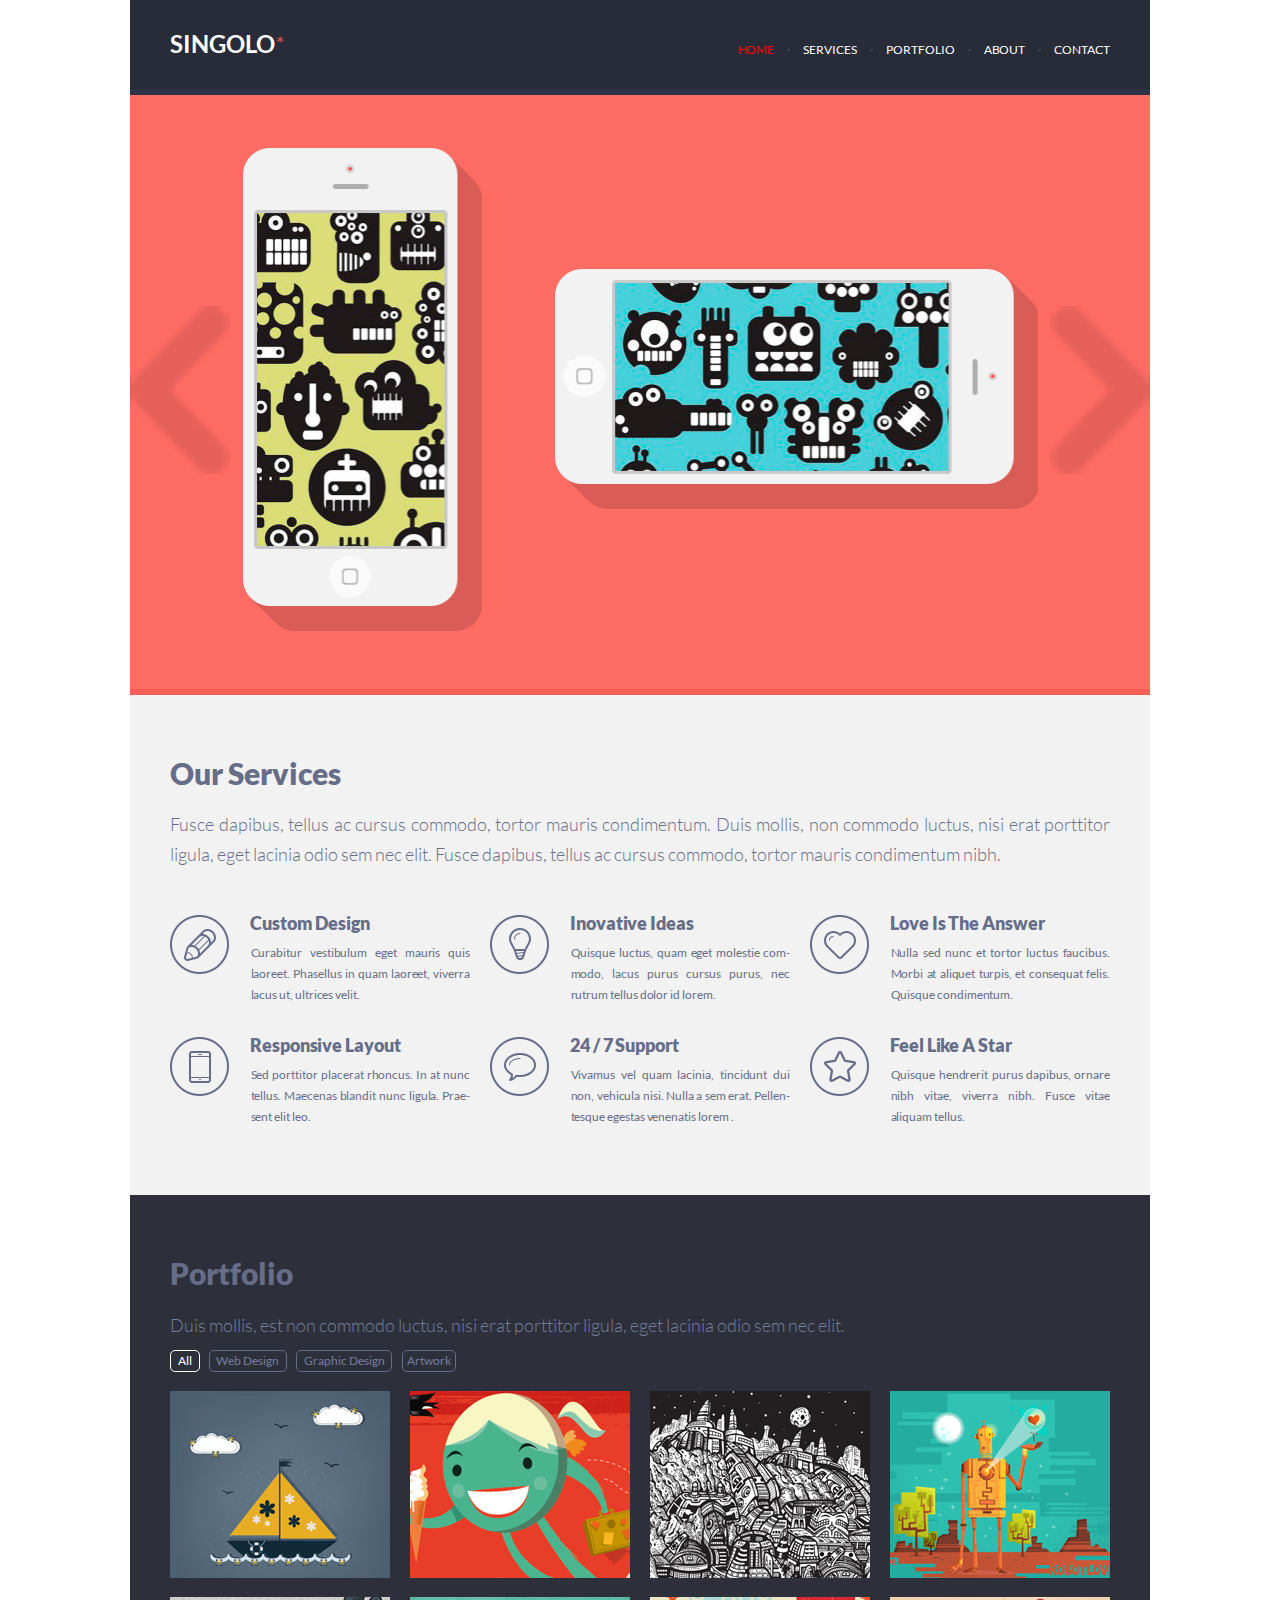
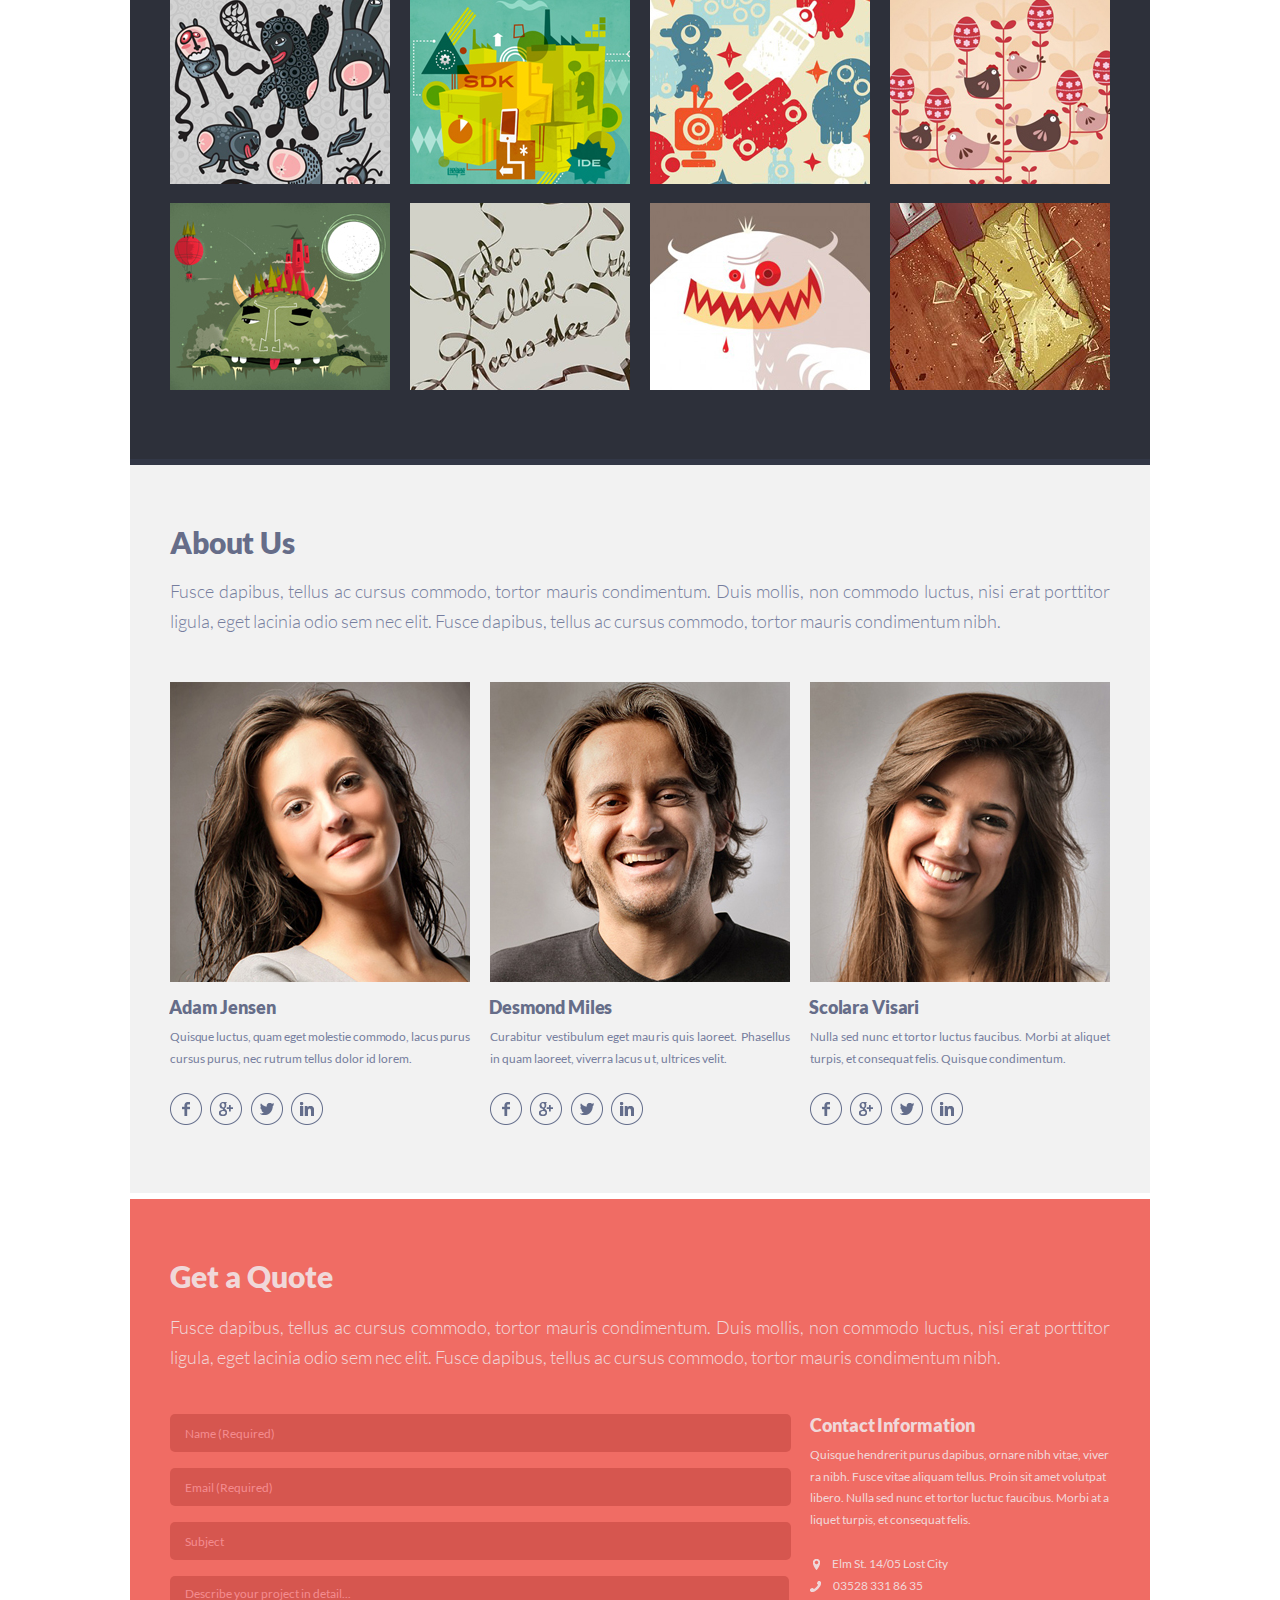
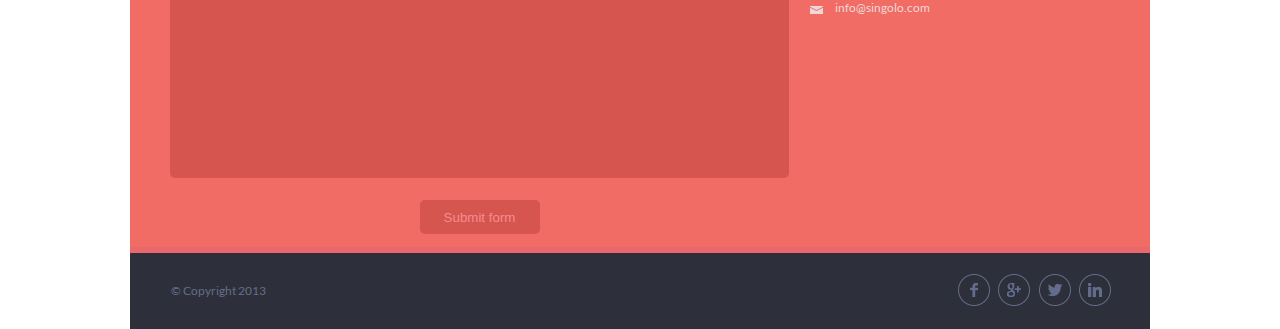
==== index.html @ 957ad452 "feat: add turn off screens" ====
<!doctype html>
<html lang="en">
<head>
    <meta charset="UTF-8">
    <meta name="viewport"
          content="width=device-width, user-scalable=no, initial-scale=1.0, maximum-scale=1.0, minimum-scale=1.0">
    <meta http-equiv="X-UA-Compatible" content="ie=edge">
    <link rel="stylesheet" href="style.css">
    <title>Singolo</title>
</head>
<body>
<header id="home">
    <div class="header__wrapper">
        <div class="header__logo">
            <a href="#">
                <h1>SINGOLO</h1>
            </a>
            <span class="header__logoAccent">*</span>
        </div>
        <div id="header_menu" class="header__menu">
            <div class="header__item">
                <a class="header__link header__active" href="#home">
                    HOME
                </a>
            </div>
            <div class="header__separator">·</div>

            <div class="header__item ">
                <a class="header__link" href="#services">SERVICES</a>
            </div>

            <div class="header__separator">·</div>

            <div class="header__item">
                <a class="header__link" href="#portfolio">PORTFOLIO</a>
            </div>

            <div class="header__separator">·</div>

            <div class="header__item">
                <a class="header__link" href="#about">ABOUT</a>
            </div>

            <div class="header__separator">·</div>

            <div class="header__item">
                <a class="header__link" href="#contact">CONTACT</a>
            </div>

        </div>
    </div>
</header>
<div id="slider" class="slider">
    <div class="slider__wrapper">
        <div class="slider__arrow">
            <img src="assets/images/arrow.svg" alt="arrow-left"/>
        </div>

        <div id="slider__phones" class="slider__content">
            <div id="phone1" class="slider_phone1-Area"></div>
            <div class="slider__iphone-vertical"></div>
            <div id="blackScreen1"></div>
            <div id="phone2" class="slider_phone2-Area"></div>
            <div class="slider__iphone-horizontal"></div>
            <div id="blackScreen2"></div>
        </div>

        <div class="slider2__content" style="display: none">
            <div class="slider2__phones"></div>
        </div>


        <div class="slider__arrow arrow-right">
            <img src="assets/images/arrow.svg" alt="arrow-right"/>
        </div>
    </div>
</div>

<div id="services" class="content">
    <div class="content__wrapper">
        <div class="content__info">
            <div class="content__info-title">
                Our Services
            </div>
            <div class="content__info-description">
                Fusce dapibus, tellus ac cursus commodo, tortor mauris condimentum. Duis mollis, non commodo luctus,
                nisi erat porttitor ligula, eget lacinia odio sem nec elit. Fusce dapibus, tellus ac cursus commodo,
                tortor mauris condimentum nibh.
            </div>
        </div>
        <div class="content__info-separator"></div>
        <div class="content__services">
            <div class="service__card">
                <div class="service__card-logo"><img src="assets/images/pencil.png"></div>
                <div class="service__card-content">
                    <div class="service__card-caption">Custom Design</div>
                    <div class="service__card-text">Curabitur vestibulum eget mauris quis laoreet. Phasellus in quam
                        laoreet, viverra lacus ut, ultrices velit.
                    </div>
                </div>
            </div>
            <div class="service__card">
                <div class="service__card-logo"><img src="assets/images/lamp.png"></div>
                <div class="service__card-content">
                    <div class="service__card-caption">Inovative Ideas</div>
                    <div class="service__card-text">Quisque luctus, quam eget molestie com-modo, lacus purus cursus
                        purus, nec rutrum tellus dolor id lorem.
                    </div>
                </div>
            </div>
            <div class="service__card">
                <div class="service__card-logo"><img src="assets/images/heart.png"></div>
                <div class="service__card-content">
                    <div class="service__card-caption">Love Is The Answer</div>
                    <div class="service__card-text">Nulla sed nunc et tortor luctus faucibus. Morbi at aliquet turpis,
                        et consequat felis. Quisque condimentum.
                    </div>
                </div>
            </div>
        </div>
        <div class="content__service-separator"></div>
        <div class="content__services">
            <div class="service__card">
                <div class="service__card-logo"><img src="assets/images/phone.png"></div>
                <div class="service__card-content">
                    <div class="service__card-caption">Responsive Layout</div>
                    <div class="service__card-text">Sed porttitor placerat rhoncus. In at nunc tellus. Maecenas blandit
                        nunc ligula. Prae-sent elit leo.
                    </div>
                </div>
            </div>

            <div class="service__card">
                <div class="service__card-logo"><img src="assets/images/bubble.png"></div>
                <div class="service__card-content">
                    <div class="service__card-caption">24 / 7 Support</div>
                    <div class="service__card-text">Vivamus vel quam lacinia, tincidunt dui non, vehicula nisi. Nulla a
                        sem erat. Pellen-tesque egestas venenatis lorem .
                    </div>
                </div>
            </div>

            <div class="service__card">
                <div class="service__card-logo"><img src="assets/images/star.png"></div>
                <div class="service__card-content">
                    <div class="service__card-caption"> Feel Like A Star</div>
                    <div class="service__card-text">Quisque hendrerit purus dapibus, ornare nibh vitae, viverra nibh.
                        Fusce vitae aliquam tellus.
                    </div>
                </div>
            </div>
        </div>
    </div>
</div>
<section id="portfolio" class="portfolio">
    <div class="portfolio__wrapper">
        <div class="portfolio__title">Portfolio</div>
        <div class="portfolio__subtitle">Duis mollis, est non commodo luctus, nisi erat porttitor ligula, eget lacinia
            odio sem nec elit.
        </div>
        <div class="portfolio__filters">
            <div class="portfolio__button button-active">All</div>
            <div class="portfolio__button">Web Design</div>
            <div class="portfolio__button">Graphic Design</div>
            <div class="portfolio__button button_artwork">Artwork</div>
        </div>
        <div class="portfolio__works">
            <img src="./assets/images/portfolio/1.jpg" alt="1" class="portfolio__image">
            <img src="./assets/images/portfolio/2.jpg" alt="2" class="portfolio__image">
            <img src="./assets/images/portfolio/3.jpg" alt="3" class="portfolio__image">
            <img src="./assets/images/portfolio/4.jpg" alt="4" class="portfolio__image">
            <img src="./assets/images/portfolio/5.jpg" alt="5" class="portfolio__image">
            <img src="./assets/images/portfolio/6.jpg" alt="6" class="portfolio__image">
            <img src="./assets/images/portfolio/7.jpg" alt="7" class="portfolio__image">
            <img src="./assets/images/portfolio/8.jpg" alt="8" class="portfolio__image">
            <img src="./assets/images/portfolio/9.jpg" alt="9" class="portfolio__image">
            <img src="./assets/images/portfolio/10.jpg" alt="10" class="portfolio__image">
            <img src="./assets/images/portfolio/11.jpg" alt="11" class="portfolio__image">
            <img src="./assets/images/portfolio/12.jpg" alt="12" class="portfolio__image">
        </div>
    </div>
</section>
<section id="about" class="about">
    <div class="about__wrapper">
        <div class="about__title"> About Us</div>
        <div class="about__subtitle"> Fusce dapibus, tellus ac cursus commodo, tortor mauris condimentum. Duis mollis,
            non commodo luctus, nisi erat porttitor ligula, eget lacinia odio sem nec elit. Fusce dapibus, tellus ac
            cursus commodo, tortor mauris condimentum nibh.
        </div>
        <div class="about__employees">
            <div class="about__employee">
                <img src="./assets/images/employees/adam.jpg" alt="" class="about__employee-photo">
                <div class="about__employee-name">Adam Jensen</div>
                <div class="about__employee-description">Quisque luctus, quam eget molestie commodo, lacus purus <span
                        class="second-line"> cursus purus, nec rutrum tellus dolor id lorem.</span></div>
                <div class="about__employee-social">
                    <div>
                        <img src="./assets/images/social-icons/Facebook.png" alt="facebook-icon" class="social-icon">
                        <img src="./assets/images/social-icons/Google.png" alt="google-icon" class="social-icon">
                        <img src="./assets/images/social-icons/Twitter.png" alt="twitter-icon" class="social-icon">
                        <img src="./assets/images/social-icons/LinkedIn.png" alt="linkedIn-icon" class="social-icon">
                    </div>
                </div>
            </div>
            <div class="about__employee">
                <img src="./assets/images/employees/desmond.jpg" alt="" class="about__employee-photo">
                <div class="about__employee-name">Desmond Miles</div>
                <div class="about__employee-description">
                    <span>Curabitur vestibulum eget mauris quis laoreet. Phasellus</span> <span class="second-line">in quam laoreet, viverra lacus ut, ultrices velit.</span>
                </div>
                <div class="about__employee-social">
                    <div>
                        <img src="./assets/images/social-icons/Facebook.png" alt="facebook-icon" class="social-icon">
                        <img src="./assets/images/social-icons/Google.png" alt="google-icon" class="social-icon">
                        <img src="./assets/images/social-icons/Twitter.png" alt="twitter-icon" class="social-icon">
                        <img src="./assets/images/social-icons/LinkedIn.png" alt="linkedIn-icon" class="social-icon">
                    </div>
                </div>
            </div>
            <div class="about__employee">
                <img src="./assets/images/employees/scolara.jpg" alt="" class="about__employee-photo">
                <div class="about__employee-name">Scolara Visari</div>
                <div class="about__employee-description"><span>Nulla sed nunc et tortor luctus faucibus. Morbi at aliquet turpis, et consequat felis. Quisque condimentum.</span>
                </div>
                <div class="about__employee-social">
                    <div>
                        <img src="./assets/images/social-icons/Facebook.png" alt="facebook-icon" class="social-icon">
                        <img src="./assets/images/social-icons/Google.png" alt="google-icon" class="social-icon">
                        <img src="./assets/images/social-icons/Twitter.png" alt="twitter-icon" class="social-icon">
                        <img src="./assets/images/social-icons/LinkedIn.png" alt="linkedIn-icon" class="social-icon">
                    </div>
                </div>
            </div>
        </div>
    </div>
</section>
<section id="contact" class="contact">
    <div class="contact__wrapper">
        <div class="contact__title">Get a Quote</div>
        <div class="contact__subtitle">Fusce dapibus, tellus ac cursus commodo, tortor mauris condimentum. Duis mollis,
            non commodo luctus, nisi erat porttitor ligula, eget lacinia odio sem nec elit. Fusce dapibus, tellus ac
            cursus commodo, tortor mauris condimentum nibh.
        </div>
        <div class="contact__content">
            <form class="contact__form">
                <input placeholder="Name (Required)" required type="text">
                <input placeholder="Email (Required)" required type="email">
                <input placeholder="Subject">
                <textarea placeholder="Describe your project in detail..."></textarea>
                <button>Submit form</button>
            </form>
            <div class="contact__info">
                <h4 class="contact__infoTitle">Contact Information</h4>
                <p class="contact__infoDescription">Quisque hendrerit purus dapibus, ornare nibh vitae, viverra nibh.
                    Fusce vitae aliquam tellus. Proin sit amet volutpat libero. Nulla sed nunc et tortor luctuc
                    faucibus. Morbi
                    at aliquet turpis, et consequat felis.</p>
                <p class="contact__icons">
                    <span class="ico ico_location"></span>
                    <span class="contact__link">Elm St. 14/05 Lost City</span>
                </p>
                <p class="contact__icons">
                    <span class="ico ico_phone"></span>
                    <a class="contact__link" href="tel:035283318635">03528 331 86 35</a>
                </p>
                <p class="contact__icons">
                    <span class="ico ico_mail"></span>
                    <a class="contact__link" href="mailto:info@singolo.com">info@singolo.com</a>
                </p>
            </div>

        </div>
    </div>
</section>
<footer class="footer">
    <div class="footer__copyright">
        <div class="footer__wrapper">
            <p>&copy; Copyright 2013</p>
            <div class="footer__icon">
                <a href="#">
                    <img src="./assets/images/social-icons/Facebook.png" alt="icon-facebook" class="icon">
                </a>
                <a href="#">
                    <img src="./assets/images/social-icons/Google.png" alt="icon-google" class="icon">
                </a>
                <a href="#">
                    <img src="./assets/images/social-icons/Twitter.png" alt="icon-twitter" class="icon">
                </a>
                <a href="#">
                    <img src="./assets/images/social-icons/LinkedIn.png" alt="icon-linked" class="icon">
                </a>
            </div>
        </div>
    </div>
</footer>
<script src="script.js"></script>
</body>
</html>
---- style.css ----
@font-face {
    font-family: 'Lato';
    font-style: normal;
    font-weight: 300;
    src: local('Lato Light'), local('Lato-Light'), url('assets/fonts/lato-300.woff2') format('woff2');
}

@font-face {
    font-family: 'Lato';
    font-style: normal;
    font-weight: 400;
    src: local('Lato Regular'), local('Lato-Regular'), url('assets/fonts/lato-regular.woff2') format('woff2');
}

@font-face {
    font-family: 'Lato';
    font-style: normal;
    font-weight: 700;
    src: local('Lato Bold'), local('Lato-Bold'), url('assets/fonts/lato-700.woff2') format('woff2');
}

@font-face {
    font-family: 'Lato';
    font-style: normal;
    font-weight: 900;
    src: local('Lato Black'), local('Lato-Black'), url('assets/fonts/lato-900.woff2') format('woff2');
}

body,
html {
    width: 1020px;
    margin: 0 auto;
    padding: 0;
}

a {
    color: inherit;
    text-decoration: none;
}

header {
    margin: auto;
    height: 89px;
    background-color: #272c38;
    border-bottom: 6px solid #2c3445;
}

.header__wrapper {
    display: flex;
    margin: auto;
    width: 940px;
    padding-top: 13px;
    justify-content: space-between;
    align-content: center;
    background-color: #272c38;
}

.header__logo {
    font-family: 'Lato', sans-serif;
    font-size: 12.2px;
    font-style: normal;
    font-weight: 300;
    letter-spacing: -0.0035rem;
    display: flex;
    flex-direction: row;
}

.header__logo a {
    text-decoration: none;
    color: white;
}

.header__logoAccent {
    color: #ff6962;
    font-size: 25px;
    font-style: normal;
    font-weight: 300;
    margin-top: 16px;
}

.header__menu {
    display: flex;
    padding-top: 29px;
}

.header__item {
    letter-spacing: -0.003rem;
    cursor: pointer;
    font-weight: 500;
    font-family: 'Lato', sans-serif;
    font-size: 12px;
    color: white;
}

.header__item:hover {
    font-family: 'Lato', sans-serif;
    font-size: 12px;
    color: red;
}

.header__active {
    color: red;
}

.header__separator {
    width: 29px;
    font-family: 'Lato', sans-serif;
    font-size: 12px;
    color: white;
    text-align: center;
    opacity: 0.2;
}


.slider {
    margin: auto;
    width: 100%;
    background-color: #ff6c64;
    border-bottom: 6px solid #f55d55;
}

.slider__wrapper {
    min-height: 594px;
    display: flex;
    justify-content: space-between;
}

.slider__arrow {
    display: flex;
    flex-direction: column;
    justify-content: center;
    text-align: center;
    width: 100px;
    height: 590px;
}

.slider__arrow img {
    opacity: 0.1;
}

.slider__arrow img:hover {
    opacity: 1;
}

.arrow-right {
    transform: rotate(180deg);
}

.slider__content {
    display: flex;
    width: 795px;
    justify-content: center;
    align-content: center;
    position: relative;
}

.slider2__content {
    display: flex;
    width: 795px;
    justify-content: center;
    align-content: center;
}

.slider2_bg {
    background-color: #648BF0;
    border-bottom: 6px solid #5872cb;
}

.slider__iphone-vertical {
    margin-top: 53px;
    background-image: url('assets/images/iPhone-vertical.png');
    width: 240px;
    height: 483px;
}

.slider__iphone-horizontal {
    margin-top: 174px;
    margin-left: 73px;
    background-image: url('assets/images/iPhone-horizontal.png');
    width: 483px;
    height: 240px;
}

.slider2__phones {
    margin-top: 50px;
    background-image: url('assets/images/2-iphones.png');
    width: 517px;
    height: 513px;
}

.slider__blackScreen-vertical {
    background-color: black;
    width: 189px;
    height: 335px;
    position: absolute;
    left: 14px;
    top: 117px
}

.slider__blackScreen-horizontal {
    background-color: black;
    width: 189px;
    height: 335px;
    position: absolute;
    left: 445px;
    top: 114px;
    transform: rotate(90deg);
}

.slider_phone1-Area {
    border-radius: 20px;
    width: 212px;
    height: 455px;
    position: absolute;
    left: 0;
    top: 52px;
    z-index: 100;
}

.slider_phone2-Area {
    border-radius: 20px;
    width: 212px;
    height: 455px;
    position: absolute;
    left: 433px;
    top: 52px;
    transform: rotate(90deg);
    z-index: 100;
}

.content {
    width: 100%;
    background-color: #f2f2f2;
}

.content__wrapper {
    min-height: 500px;
    height: 100%;
    background-color: #f2f2f2;
}

.content__info {
    padding-left: 40px;
    padding-right: 40px;
    padding-top: 30px;
}

.content__info-title {
    font-family: 'Lato', sans-serif;
    font-size: 30px;
    font-style: normal;
    font-weight: 900;
    color: #666d89;
    padding-top: 30px;
    letter-spacing: -0.01rem;
}

.content__info-description {
    font-family: 'Lato', sans-serif;
    margin-top: 18px;
    font-style: normal;
    font-weight: 300;
    font-size: 18px;
    line-height: 30px;
    color: #666d89;
    text-align: justify;
}

.content__info-separator {
    height: 36px;
}

.content__service-separator {
    height: 22px;
}

.content__services {
    display: flex;
    justify-content: space-between;
    align-content: center;
    padding-left: 40px;
    padding-right: 40px;
}

.content__services .service__card {
    display: flex;
    justify-content: start;
    min-width: 300px;
    max-width: 300px;
}

.service__card-logo {
    padding-top: 10px;
    width: 60px;
    background-repeat: no-repeat;
}

.service__card-content {
    padding-top: 7px;
    display: flex;
    flex-direction: column;
    justify-content: start;
}

.service__card-caption {
    padding-left: 21px;
    font-weight: 900;
    font-size: 18px;
    color: #666d89;
    font-family: 'Lato', sans-serif;
    letter-spacing: -0.0045rem;
}

.service__card-text {
    padding-top: 8px;
    padding-left: 21.5px;
    overflow: hidden;
    font-weight: normal;
    font-size: 12px;
    line-height: 21px;
    font-family: Lato, sans-serif;
    text-align: justify;
    color: #666d89;
    letter-spacing: -0.004rem;
}

.portfolio {
    margin: 0 auto;
    width: 1020px;
    height: 864px;
    background-color: #2d303a;
    border-bottom: 6px solid #323746;
    padding: 0;
    overflow: hidden
}

.portfolio__wrapper {
    margin: 69px 30px;
}

.portfolio__title {
    font-size: 30px;
    line-height: 18px;
    color: #666d89;
    font-family: "Lato";
    font-weight: 900;
    text-align: left;
    padding: 0 10px;
}

.portfolio__subtitle {
    font-size: 18px;
    line-height: 30px;
    color: #767e9e;
    font-family: "Lato";
    font-weight: 300;
    text-align: left;
    margin-top: 28px;
    padding: 0 10px;
}

.portfolio__works {

    display: flex;
    flex-direction: row;
    height: 618px;
    flex-wrap: wrap;
    overflow: hidden
}

.portfolio__image {
    margin: 9px 10px 10px 10px;
}

.portfolio__filters {
    display: flex;
    flex-direction: row;
    padding: 0 10px;
}

.portfolio__button {
    width: auto;
    height: 20px;
    border-radius: 5px;
    border: 1px solid #666d89;
    font-size: 12px;
    line-height: 22px;
    color: #767e9e;
    font-family: 'Lato';
    font-weight: 400;
    text-align: left;
    margin: 10px 9.2px 10px 0;
    padding: 0 6.8px;
    display: flex;
    flex-direction: row;
    align-items: center;
    cursor: pointer;
    letter-spacing: -0.002rem;
    transition: all .1s linear;
}

.portfolio__button.button_artwork {
    padding: 0 4.3px;
}

.portfolio__button.button-active {
    color: white;
    border: 1px solid white;
}

.portfolio__button:hover,
.portfolio__button:active {
    color: white;
    border: 1px solid white;
}

.about {
    margin: 0 auto;
    width: 1020px;
    height: 728px;
    background-color: #f2f2f2;
    border-bottom: 6px solid white;
    padding: 0;
    overflow: hidden
}

.about__wrapper {
    margin: 69px 30px;
}

.about__title {
    font-size: 30px;
    line-height: 16px;
    color: #666d89;
    font-family: "Lato";
    font-weight: 900;
    text-align: left;
    padding: 0 10px;
    letter-spacing: -0.008rem;
}

.about__subtitle {
    margin-top: 26px;
    height: 57px;
    font-size: 18px;
    line-height: 30px;
    color: #767e9e;
    font-family: "Lato";
    font-weight: 300;
    text-align: justify;
    padding: 0 10px;
}

.about__employees {
    display: flex;
    flex-direction: row;
    margin-top: 50px;
}

.about__employee {
    margin: 0 10px;
    height: 446px;
    width: 300px;
}

.about__employee-name {
    font-size: 18px;
    line-height: 18px;
    color: #666d89;
    font-family: "Lato";
    font-weight: 900;
    margin-top: 13px;
    letter-spacing: -0.008rem;
    margin-left: -1px;
    white-space: nowrap;
    overflow: hidden;

}

.about__employee-description {
    font-size: 12px;
    line-height: 22px;
    color: #767e9e;
    font-family: "Lato";
    font-weight: 400;
    margin-top: 10px;
    letter-spacing: -0.007rem;
    text-align: justify;
}

.about__employee-photo {
    margin: -1px 0;
}

.about__employee-social {
    margin-top: 23px;
}

.social-icon {
    margin-right: 4.45px;
}

.social-icon:hover {
    background: #b1b0cc;
    border-radius: 50%;
    cursor: pointer;
}

span {
    letter-spacing: 0.001rem;
    text-align: justify;
}

.contact {
    margin: 0 auto;
    width: 1020px;
    height: 648px;
    background-color: #f06c64;
    border-bottom: 6px solid #ea676b;
    padding: 0;
    overflow: hidden;
}

.contact__wrapper {
    margin: 69px 30px;
    padding: 0 10px;
}

.contact__title {
    font-size: 30px;
    line-height: 18px;
    color: #f0d8d9;
    font-family: "Lato";
    font-weight: 900;
    text-align: left;
    margin-top: -1px;
}

.contact__subtitle {
    font-size: 18px;
    line-height: 30px;
    color: #f0d8d9;
    font-family: "Lato";
    font-weight: 300;
    text-align: justify;
    margin-top: 27px;
}

.contact__form {
    display: inline-flex;
    flex-direction: column;
    margin-top: 42px;
    height: 426px;
    width: 619px;
    justify-content: space-between;
}

textarea,
input {
    border: none;
    padding-left: 15px;
}

input::placeholder {
    font-size: 12px;
    line-height: 22px;
    color: #f48c8f;
    font-family: "Lato";
    font-weight: 400;
    text-align: left;
}

input::-moz-placeholder {
    line-height: 3;
}

textarea::placeholder {
    font-size: 12px;
    line-height: 22px;
    color: #f48c8f;
    font-family: "Lato";
    font-weight: 400;
    text-align: left;
    padding-top: 5px;
}

.contact__form input:nth-child(1),
.contact__form input:nth-child(2),
.contact__form input:nth-child(3) {
    width: 604px;
    height: 36px;
    border-radius: 5px;
    background-color: #d6564f;
    font-size: 12px;
    line-height: 22px;
    font-family: "Lato";;
}

.contact__form textarea {
    height: 198px;
    border-radius: 5px;
    background-color: #d6564f;
    font-size: 12px;
    line-height: 34px;
    font-family: "Lato";;
    resize: none;
}

.contact__form input:nth-child(1):hover,
.contact__form input:nth-child(2):hover,
.contact__form input:nth-child(3):hover,
.contact__form textarea:hover {
    background-color: #6e2f2b;
}


.contact__form button {
    height: 34px;
    width: 120px;
    margin: 6px auto;
    border-radius: 5px;
    background-color: #d6564f;
    color: #f48c8f;
    border: none;
    cursor: pointer;
}

.contact__form button:hover {
    background-color: #6e2f2b;
}

.contact__content {
    display: flex;
    flex-direction: row;
}

.contact__info {
    width: 300px;
    color: #f0d8d9;
    margin-left: 21px;
}

.contact__infoTitle {
    font-size: 18px;
    line-height: 18px;
    color: #f0d8d9;
    font-family: "Lato";
    font-weight: 900;
    text-align: left;
    margin: 0;
    letter-spacing: -0.005rem;
    padding-top: 44px;
}

.contact__infoDescription {
    width: 300px;
    font-size: 12px;
    line-height: 21.5px;
    color: #f0d8d9;
    font-family: "Lato", sans-serif;
    font-weight: 400;
    text-align: left;
    padding-bottom: 20px;
    word-break: break-all;
    margin-top: 10px;
    margin-bottom: 3px;
}

.contact__icons {
    display: inline-flex;
    align-items: center;
    margin: 0;
}

.contact__link {
    width: 300px;
    font-size: 12px;
    line-height: 22px;
    color: #f0d8d9;
    font-family: "Lato";
    font-weight: 400;
    text-align: left;

    margin-left: 11.5px;
    text-decoration: none;
}

.ico {
    display: inline-block;
    cursor: pointer;
}

.ico_location {
    margin-left: 3px;
    background-image: url("./assets/images/location.png");
    width: 7px;
    height: 11px;
}

.ico_phone {
    background-image: url("./assets/images/phone2.png");
    width: 11px;
    height: 11px;
}

.ico_mail {
    background-image: url("./assets/images/mail.png");
    width: 13px;
    height: 8px;
}

.ico.ico_mail {
    margin-top: 4px;
}

.footer {
    width: 1020px;
    height: 76px;
    margin: 0 auto;
    background-color: #2d303a;
}

.footer__wrapper {
    width: 940px;
    height: 76px;
    margin: 0 auto;
    display: flex;
    justify-content: space-between;
    align-items: center;
}

.footer__copyright {
    padding-left: 2px;
    font-size: 12px;
    line-height: 6px;
    color: #666d89;
    font-family: "Lato", sans-serif;
    font-weight: 400;
    text-align: left;
}

.footer__icon {
    width: 153px;
    height: 32px;
    display: flex;
    justify-content: space-between;
    padding-bottom: 3px;
}
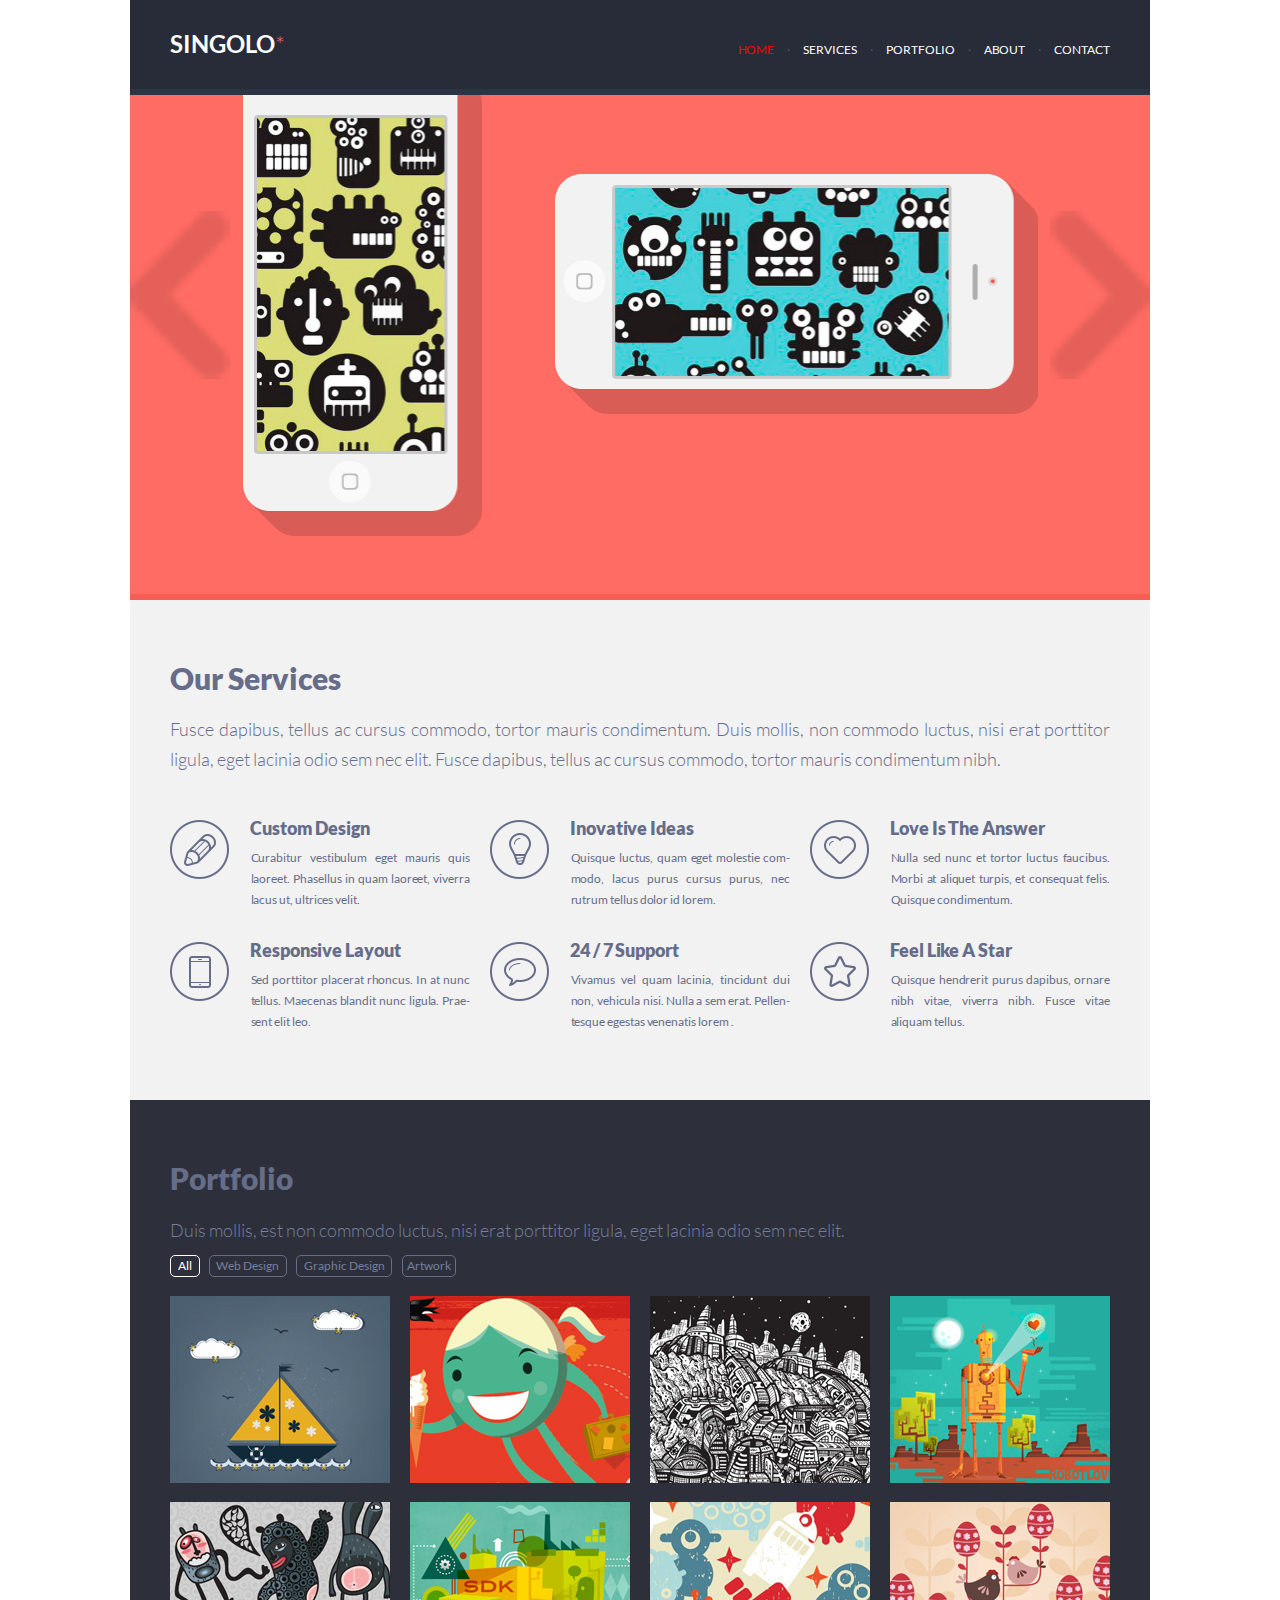
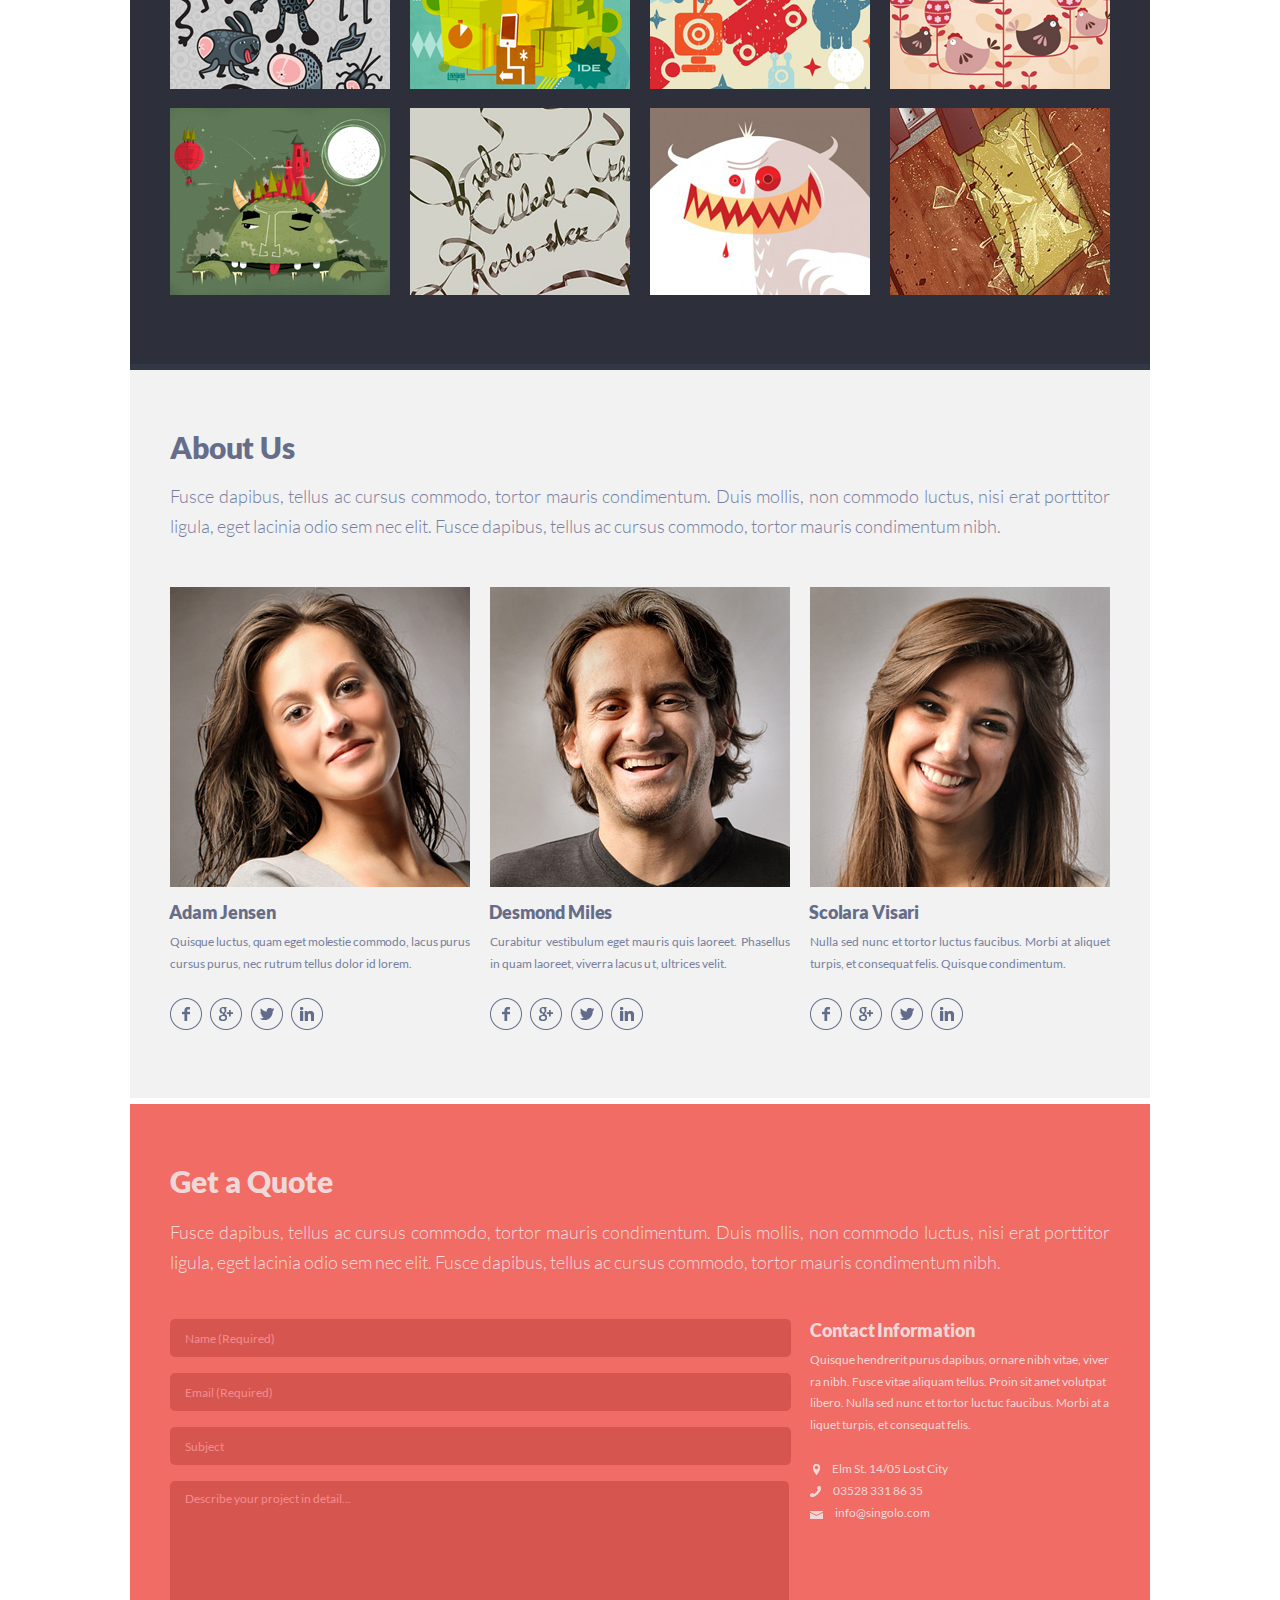
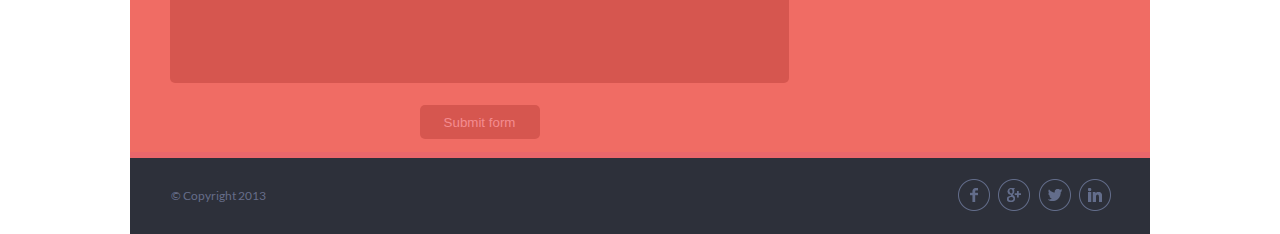
==== commit 4cd5e9a7: "feat: add portfolio task solution" ====
--- a/index.html
+++ b/index.html
@@ -75,7 +75,6 @@
         </div>
     </div>
 </div>
-
 <div id="services" class="content">
     <div class="content__wrapper">
         <div class="content__info">
@@ -158,8 +157,8 @@
         <div class="portfolio__subtitle">Duis mollis, est non commodo luctus, nisi erat porttitor ligula, eget lacinia
             odio sem nec elit.
         </div>
-        <div class="portfolio__filters">
-            <div class="portfolio__button button-active">All</div>
+        <div id="portfolio-menu" class="portfolio__filters">
+            <div class="portfolio__button portfolio__button-active">All</div>
             <div class="portfolio__button">Web Design</div>
             <div class="portfolio__button">Graphic Design</div>
             <div class="portfolio__button button_artwork">Artwork</div>
--- a/style.css
+++ b/style.css
@@ -41,8 +41,11 @@
 header {
     margin: auto;
     height: 89px;
+    width: 1020px;
     background-color: #272c38;
     border-bottom: 6px solid #2c3445;
+    position: fixed;
+    z-index: 1000;
 }
 
 .header__wrapper {
@@ -372,6 +375,11 @@
     margin: 9px 10px 10px 10px;
 }
 
+.portfolio__image-active {
+    border: 5px solid #F06C64;
+    margin: 4px 5px 5px 5px;
+}
+
 .portfolio__filters {
     display: flex;
     flex-direction: row;
@@ -403,7 +411,8 @@
     padding: 0 4.3px;
 }
 
-.portfolio__button.button-active {
+
+.portfolio__button-active {
     color: white;
     border: 1px solid white;
 }
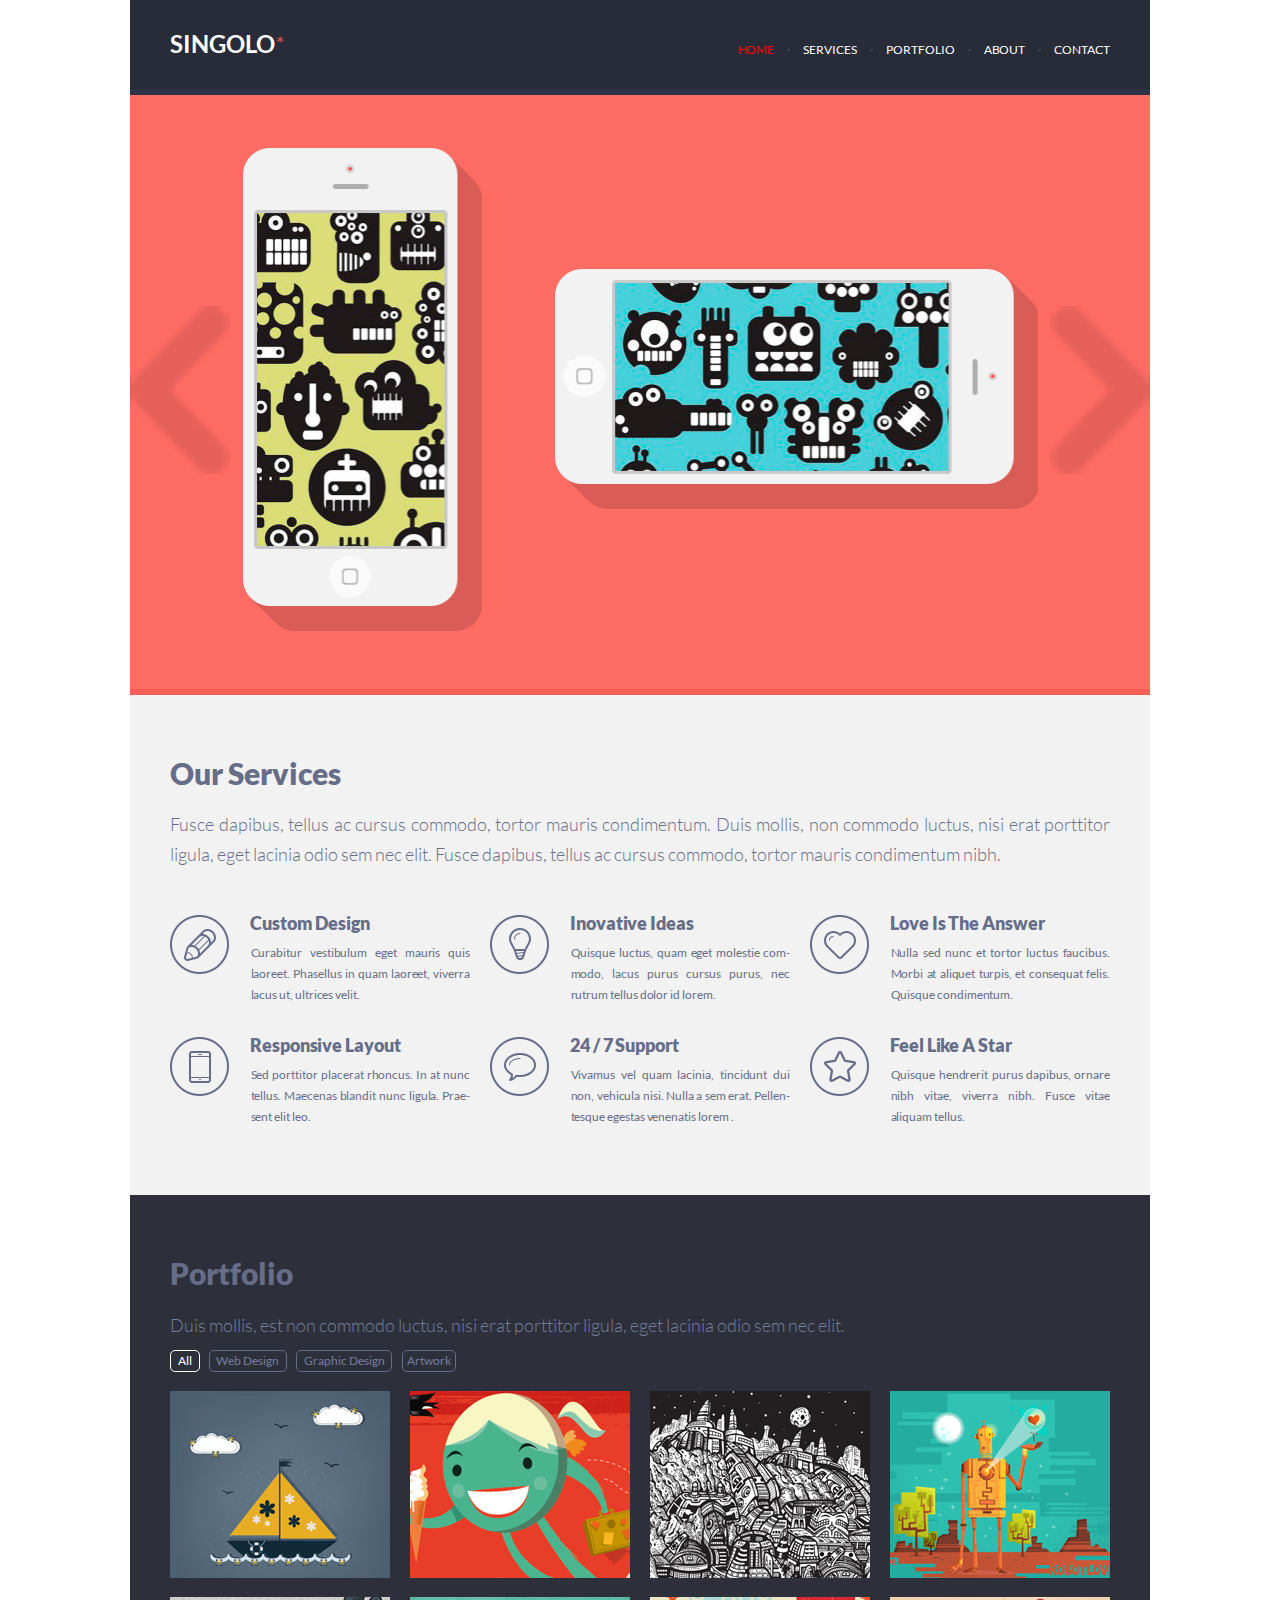
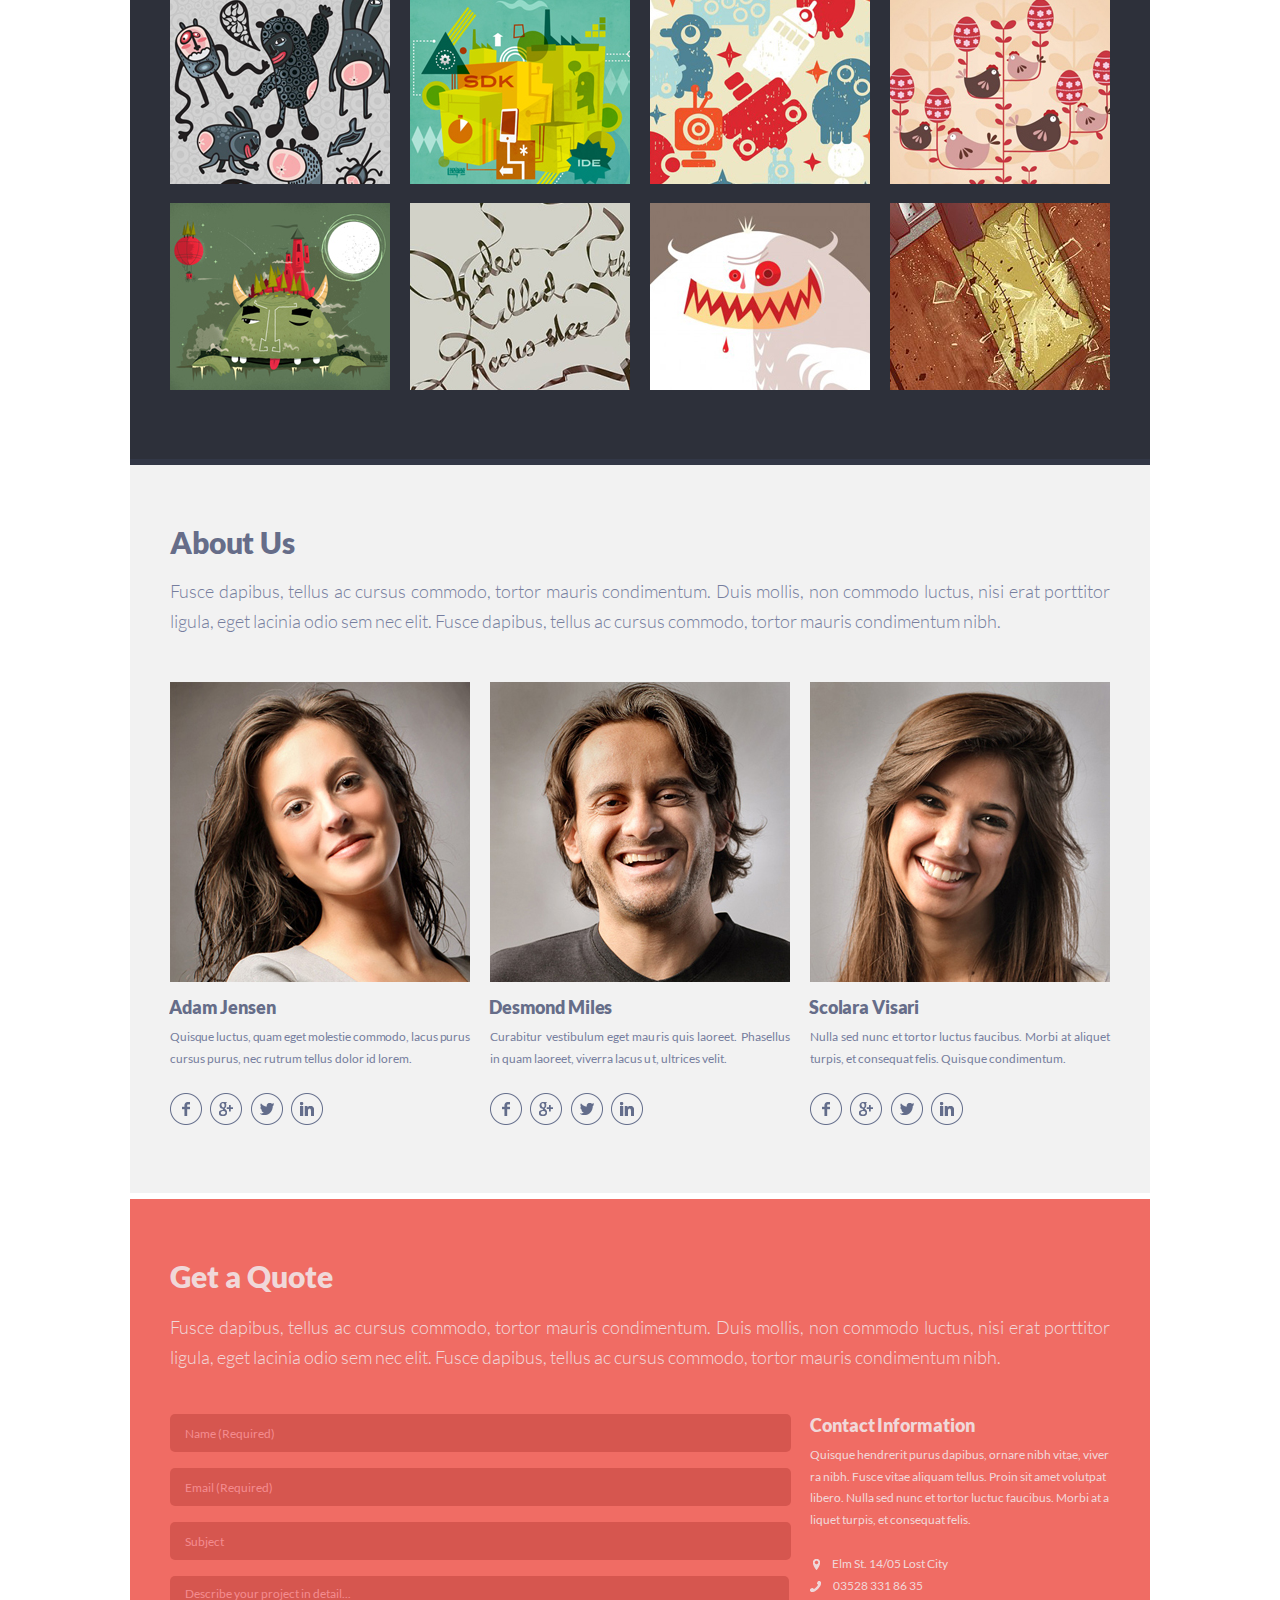
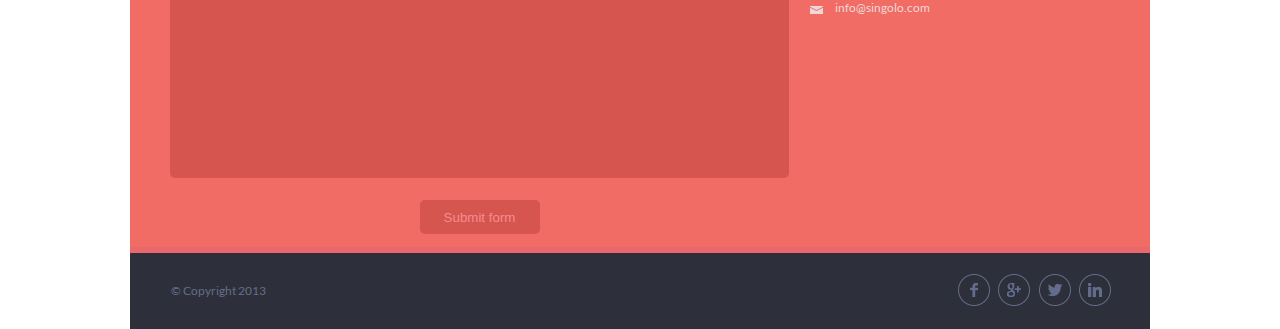
==== commit 3cc9f2c9: "feat: complete singoloDOM task" ====
--- a/index.html
+++ b/index.html
@@ -9,7 +9,7 @@
     <title>Singolo</title>
 </head>
 <body>
-<header id="home">
+<header>
     <div class="header__wrapper">
         <div class="header__logo">
             <a href="#">
@@ -19,9 +19,7 @@
         </div>
         <div id="header_menu" class="header__menu">
             <div class="header__item">
-                <a class="header__link header__active" href="#home">
-                    HOME
-                </a>
+                <a class="header__link header__active" href="#slider">HOME</a>
             </div>
             <div class="header__separator">·</div>
 
@@ -46,7 +44,6 @@
             <div class="header__item">
                 <a class="header__link" href="#contact">CONTACT</a>
             </div>
-
         </div>
     </div>
 </header>
@@ -241,13 +238,23 @@
             cursus commodo, tortor mauris condimentum nibh.
         </div>
         <div class="contact__content">
-            <form class="contact__form">
-                <input placeholder="Name (Required)" required type="text">
-                <input placeholder="Email (Required)" required type="email">
-                <input placeholder="Subject">
-                <textarea placeholder="Describe your project in detail..."></textarea>
-                <button>Submit form</button>
+            <form id="form" class="contact__form">
+                <input id="name" placeholder="Name (Required)" required type="text">
+                <input id="email" placeholder="Email (Required)" required type="email">
+                <input id="subject" placeholder="Subject">
+                <textarea id="description" placeholder="Describe your project in detail..."></textarea>
+                <button class="form__button">Submit form</button>
             </form>
+
+            <div class="modal-backdrop visually-hidden">
+                <div id="modal-window" class="modal-window">
+                    <p class="modal-result-message">The letter was sent</p>
+                    <p class="modal-message" id="modal-subject"></p>
+                    <p class="modal-message" id="modal-description"></p>
+                    <button id="modal-close-button" class="modal-button">OK</button>
+                </div>
+            </div>
+
             <div class="contact__info">
                 <h4 class="contact__infoTitle">Contact Information</h4>
                 <p class="contact__infoDescription">Quisque hendrerit purus dapibus, ornare nibh vitae, viverra nibh.
@@ -267,7 +274,6 @@
                     <a class="contact__link" href="mailto:info@singolo.com">info@singolo.com</a>
                 </p>
             </div>
-
         </div>
     </div>
 </section>
--- a/style.css
+++ b/style.css
@@ -45,6 +45,7 @@
     background-color: #272c38;
     border-bottom: 6px solid #2c3445;
     position: fixed;
+    top:0;
     z-index: 1000;
 }
 
@@ -123,6 +124,7 @@
 }
 
 .slider__wrapper {
+    margin-top: 95px;
     min-height: 594px;
     display: flex;
     justify-content: space-between;
@@ -611,7 +613,7 @@
     background-color: #d6564f;
     font-size: 12px;
     line-height: 34px;
-    font-family: "Lato";;
+    font-family: "Lato";
     resize: none;
 }
 
@@ -623,7 +625,7 @@
 }
 
 
-.contact__form button {
+.form__button {
     height: 34px;
     width: 120px;
     margin: 6px auto;
@@ -634,8 +636,64 @@
     cursor: pointer;
 }
 
-.contact__form button:hover {
+.form__button:hover {
     background-color: #6e2f2b;
+}
+
+.invalid {
+    box-shadow: 0 0 2px 2px #630000;
+}
+
+
+.modal-backdrop {
+    position: fixed;
+    z-index: 10000;
+    top: 0;
+    left: 0;
+    width: 100%;
+    height: 100%;
+    background-color: rgba(154, 159, 154, 0.7);
+    display: flex;
+    justify-content: center;
+    align-items: center;
+}
+
+.visually-hidden {
+    display: none;
+}
+
+.modal-window {
+    width: 100%;
+    max-width: 400px;
+    box-shadow: 0 3px 10px -0.5px rgba(0, 0, 0, 0.2);
+    text-align: center;
+    padding: 20px;
+    border-radius: 5px;
+    background-color: #fff;
+}
+
+.modal-button {
+    margin: 10px;
+    border-radius: 5px;
+    background-color: #d6564f;
+    color: #e5e5e5;
+    padding: 8px 16px;
+    cursor: pointer;
+    font-size: 20px;
+}
+
+.modal-result-message {
+    font-size: 24px;
+    margin-bottom: 8px;
+    font-family: "Lato";
+    font-weight: 900;
+}
+
+.modal-message {
+    text-align: left;
+    font-size: 14px;
+    font-family: "Lato";
+    font-weight: 400;
 }
 
 .contact__content {
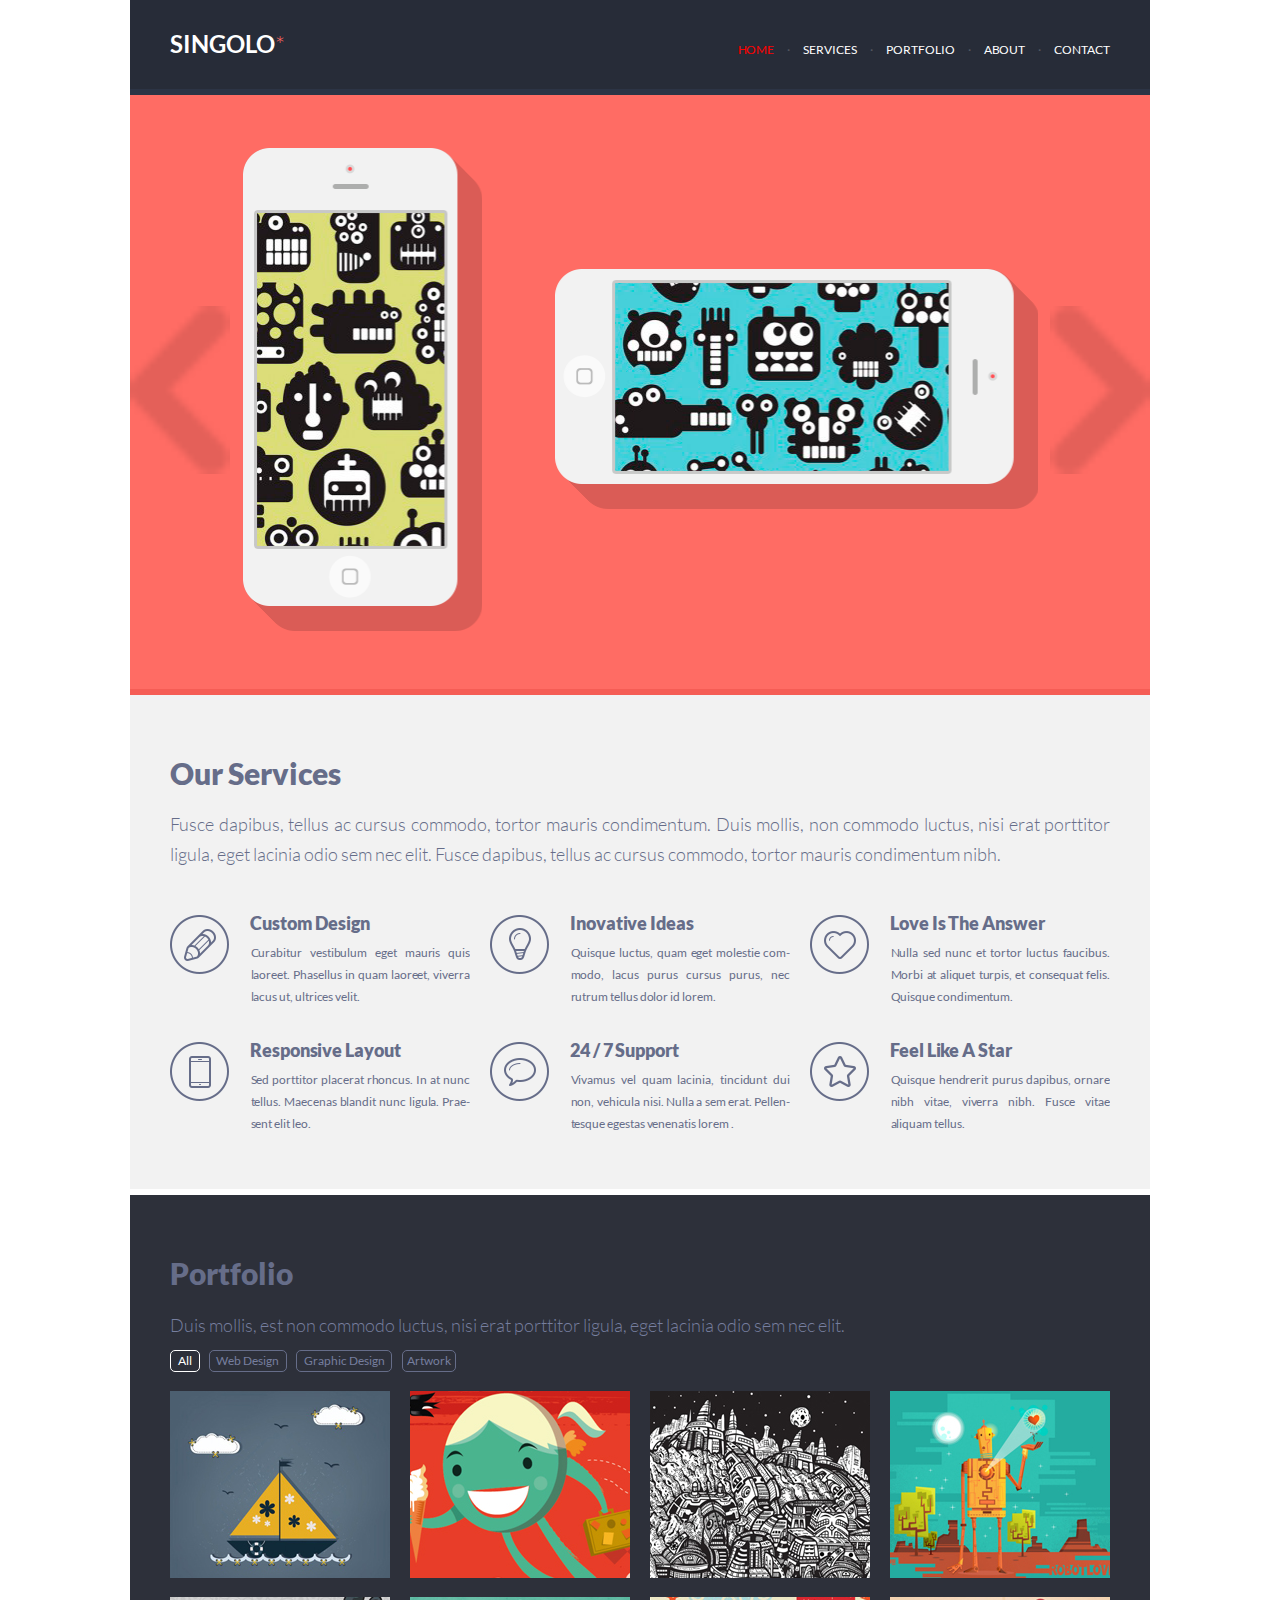
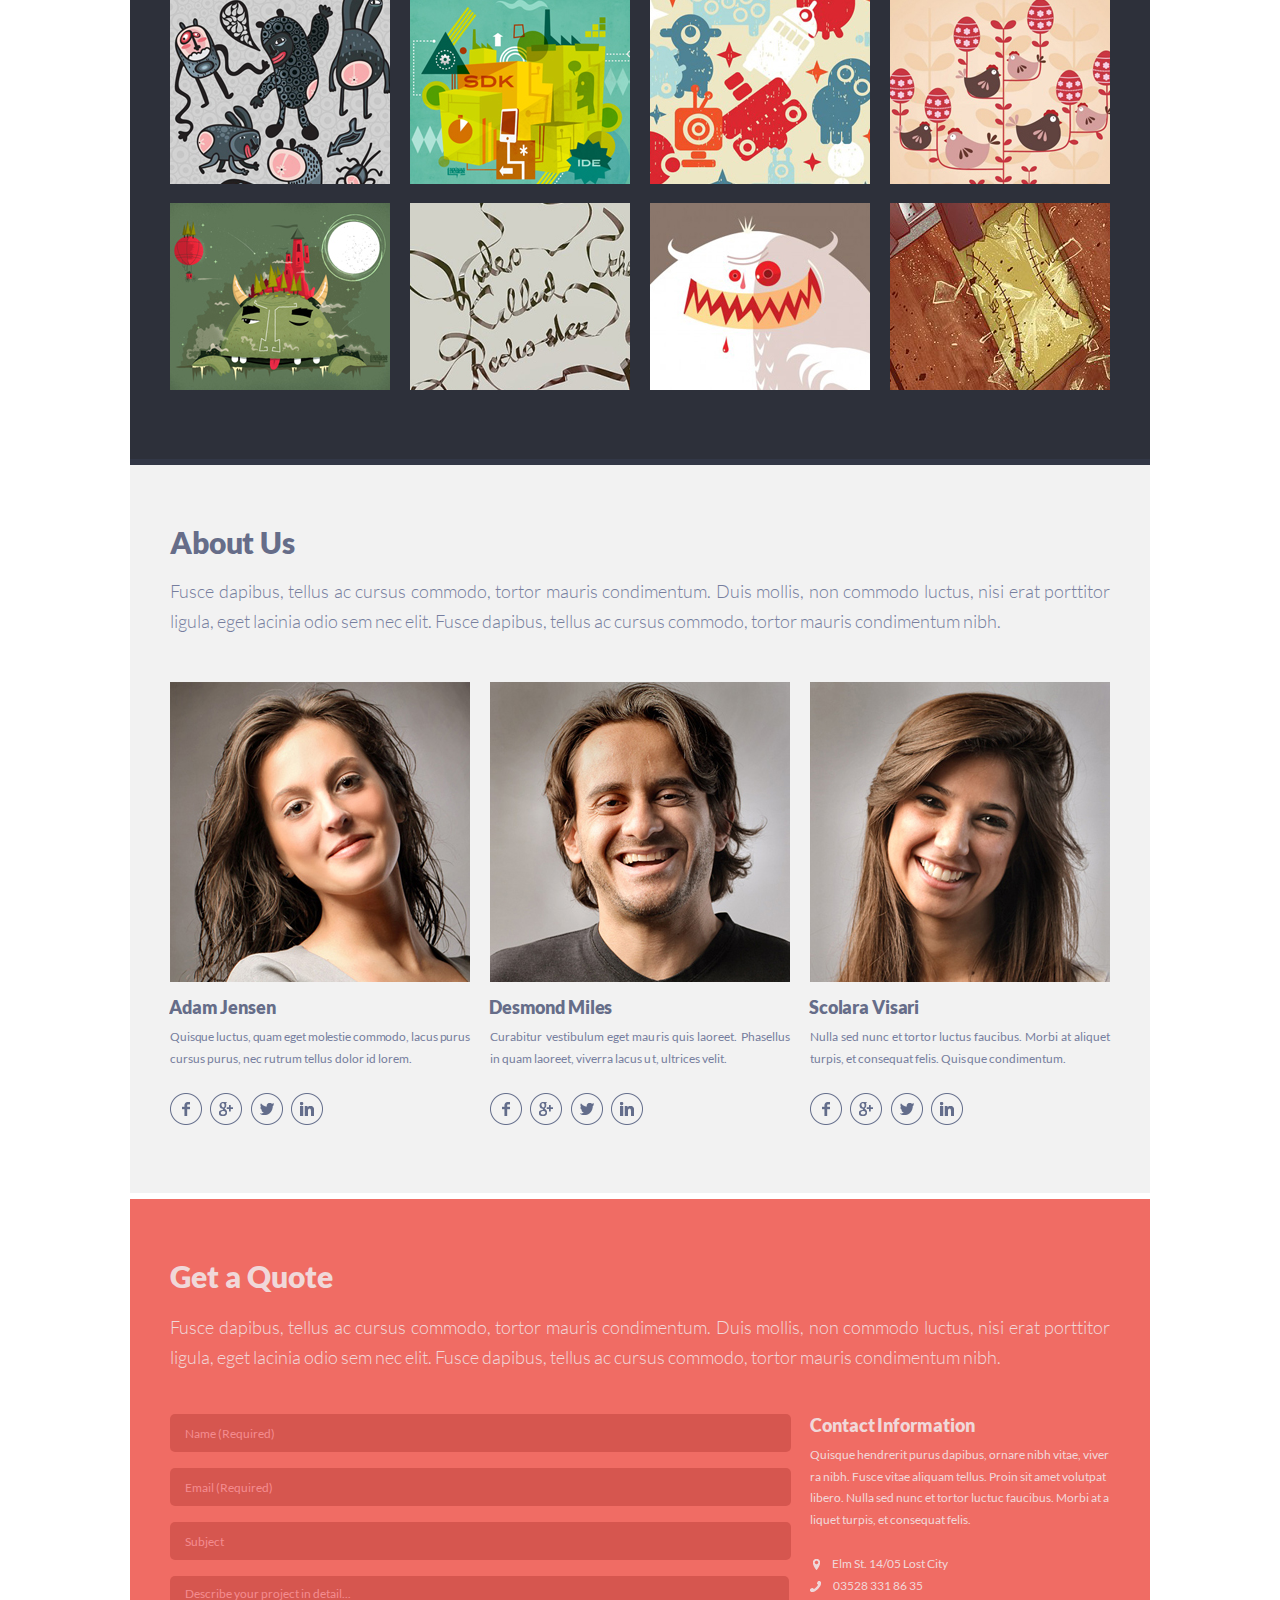
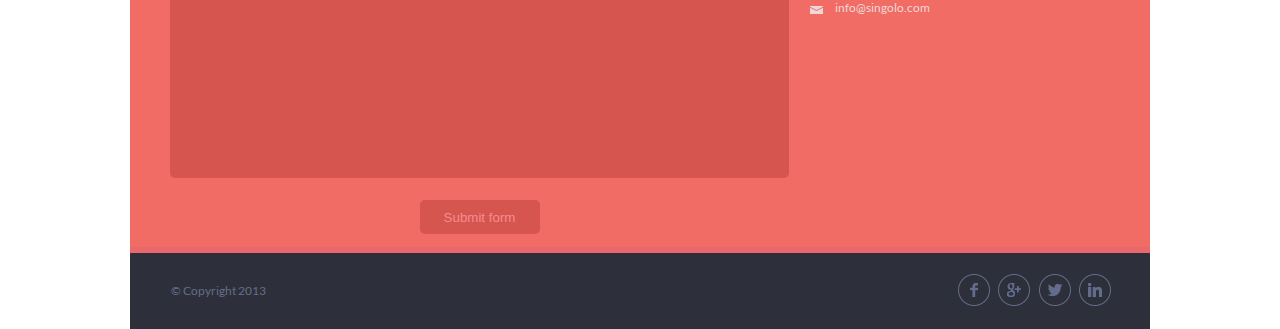
==== commit a9927a76: "init: start singoloResponsive task" ====
--- a/index.html
+++ b/index.html
@@ -10,7 +10,7 @@
 </head>
 <body>
 <header>
-    <div class="header__wrapper">
+    <div id="" class="anchor header__wrapper">
         <div class="header__logo">
             <a href="#">
                 <h1>SINGOLO</h1>
@@ -19,7 +19,7 @@
         </div>
         <div id="header_menu" class="header__menu">
             <div class="header__item">
-                <a class="header__link header__active" href="#slider">HOME</a>
+                <a class="header__link header__active" href="#">HOME</a>
             </div>
             <div class="header__separator">·</div>
 
@@ -52,7 +52,6 @@
         <div class="slider__arrow">
             <img src="assets/images/arrow.svg" alt="arrow-left"/>
         </div>
-
         <div id="slider__phones" class="slider__content">
             <div id="phone1" class="slider_phone1-Area"></div>
             <div class="slider__iphone-vertical"></div>
@@ -65,14 +64,12 @@
         <div class="slider2__content" style="display: none">
             <div class="slider2__phones"></div>
         </div>
-
-
         <div class="slider__arrow arrow-right">
             <img src="assets/images/arrow.svg" alt="arrow-right"/>
         </div>
     </div>
 </div>
-<div id="services" class="content">
+<div id="services" class="anchor content">
     <div class="content__wrapper">
         <div class="content__info">
             <div class="content__info-title">
@@ -148,7 +145,7 @@
         </div>
     </div>
 </div>
-<section id="portfolio" class="portfolio">
+<section id="portfolio" class="anchor portfolio">
     <div class="portfolio__wrapper">
         <div class="portfolio__title">Portfolio</div>
         <div class="portfolio__subtitle">Duis mollis, est non commodo luctus, nisi erat porttitor ligula, eget lacinia
@@ -176,7 +173,7 @@
         </div>
     </div>
 </section>
-<section id="about" class="about">
+<section id="about" class="anchor about">
     <div class="about__wrapper">
         <div class="about__title"> About Us</div>
         <div class="about__subtitle"> Fusce dapibus, tellus ac cursus commodo, tortor mauris condimentum. Duis mollis,
@@ -230,7 +227,7 @@
         </div>
     </div>
 </section>
-<section id="contact" class="contact">
+<section id="contact" class="anchor contact">
     <div class="contact__wrapper">
         <div class="contact__title">Get a Quote</div>
         <div class="contact__subtitle">Fusce dapibus, tellus ac cursus commodo, tortor mauris condimentum. Duis mollis,
@@ -254,7 +251,6 @@
                     <button id="modal-close-button" class="modal-button">OK</button>
                 </div>
             </div>
-
             <div class="contact__info">
                 <h4 class="contact__infoTitle">Contact Information</h4>
                 <p class="contact__infoDescription">Quisque hendrerit purus dapibus, ornare nibh vitae, viverra nibh.
--- a/style.css
+++ b/style.css
@@ -239,9 +239,10 @@
 }
 
 .content__wrapper {
-    min-height: 500px;
+    min-height: 494px;
     height: 100%;
     background-color: #f2f2f2;
+    border-bottom: 6px solid white;
 }
 
 .content__info {
@@ -276,7 +277,7 @@
 }
 
 .content__service-separator {
-    height: 22px;
+    height: 24px;
 }
 
 .content__services {
@@ -322,7 +323,7 @@
     overflow: hidden;
     font-weight: normal;
     font-size: 12px;
-    line-height: 21px;
+    line-height: 22px;
     font-family: Lato, sans-serif;
     text-align: justify;
     color: #666d89;
@@ -338,6 +339,8 @@
     padding: 0;
     overflow: hidden
 }
+
+
 
 .portfolio__wrapper {
     margin: 69px 30px;
